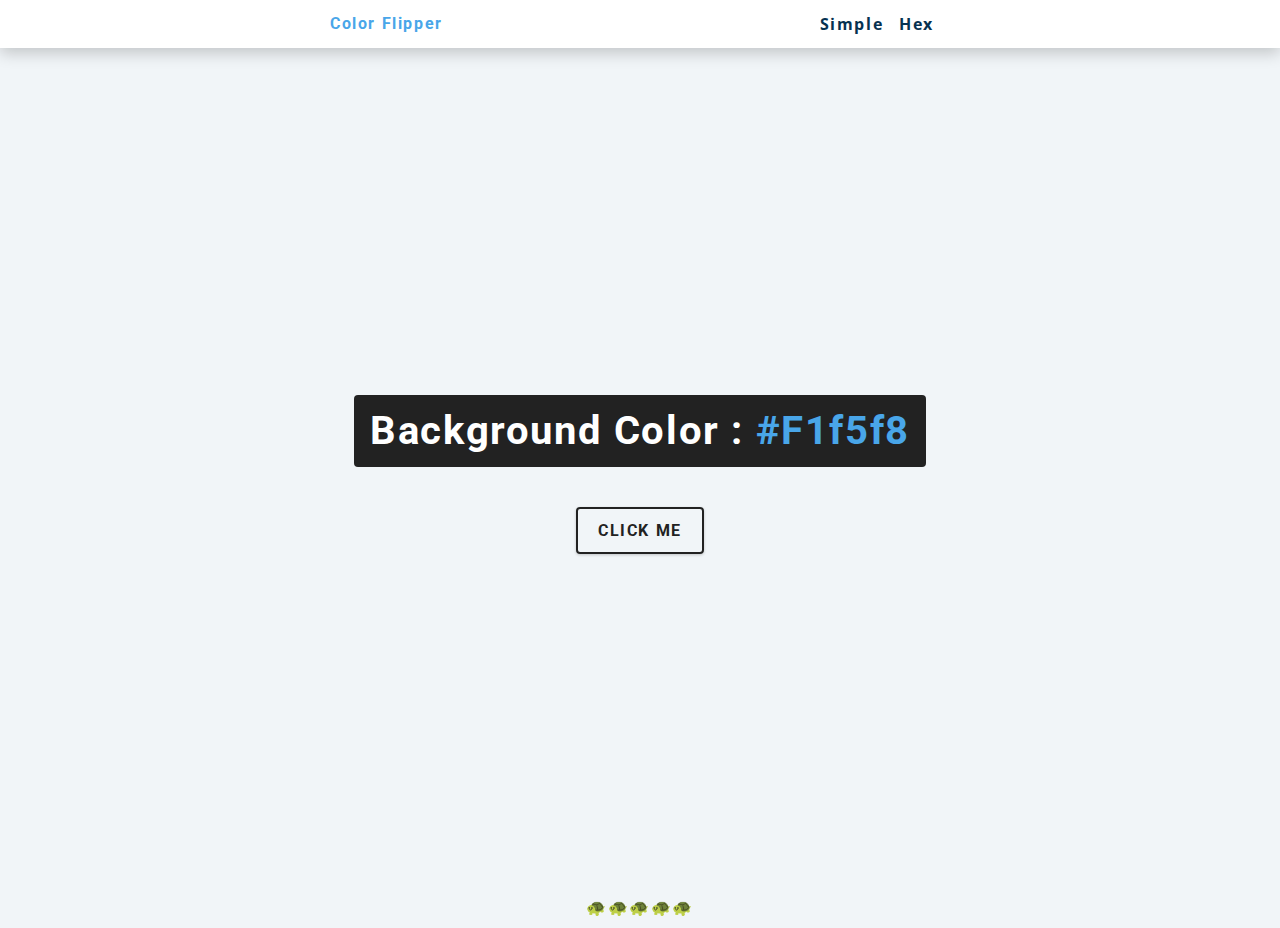
==== hex.html @ bb6d04ae "Add files via upload" ====
<!DOCTYPE html>
<html lang="en">
  <head>
    <meta charset="UTF-8" />
    <meta name="viewport" content="width=device-width, initial-scale=1.0" />
    <title>Color Flipper || Hex</title>

    <!-- styles -->
    <link rel="stylesheet" href="styles.css" />
  </head>

  <body>
    <nav>
      <div class="nav-center">
        <h4>color flipper</h4>
        <ul class="nav-links">
          <li><a href="index.html">simple</a></li>
          <li><a href="hex.html">hex</a></li>
        </ul>
      </div>
    </nav>
    <main>
      <div class="container">
        <h2>background color : <span class="color">#f1f5f8</span></h2>
        <button class="btn btn-hero" id="btn">click me</button>
      </div>
    </main>
    <footer style="text-align: center;"><h4>🐢🐢🐢🐢🐢</h4></footer>
    <!-- javascript -->
    <script src="hex.js"></script>
  </body>
</html>
---- styles.css ----
/*
=============== 
Fonts
===============
*/
@import url("https://fonts.googleapis.com/css?family=Open+Sans|Roboto:400,700&display=swap");

/*
=============== 
Variables
===============
*/

:root {
  /* dark shades of primary color*/
  --clr-primary-1: hsl(205, 86%, 17%);
  --clr-primary-2: hsl(205, 77%, 27%);
  --clr-primary-3: hsl(205, 72%, 37%);
  --clr-primary-4: hsl(205, 63%, 48%);
  /* primary/main color */
  --clr-primary-5: hsl(205, 78%, 60%);
  /* lighter shades of primary color */
  --clr-primary-6: hsl(205, 89%, 70%);
  --clr-primary-7: hsl(205, 90%, 76%);
  --clr-primary-8: hsl(205, 86%, 81%);
  --clr-primary-9: hsl(205, 90%, 88%);
  --clr-primary-10: hsl(205, 100%, 96%);
  /* darkest grey - used for headings */
  --clr-grey-1: hsl(209, 61%, 16%);
  --clr-grey-2: hsl(211, 39%, 23%);
  --clr-grey-3: hsl(209, 34%, 30%);
  --clr-grey-4: hsl(209, 28%, 39%);
  /* grey used for paragraphs */
  --clr-grey-5: hsl(210, 22%, 49%);
  --clr-grey-6: hsl(209, 23%, 60%);
  --clr-grey-7: hsl(211, 27%, 70%);
  --clr-grey-8: hsl(210, 31%, 80%);
  --clr-grey-9: hsl(212, 33%, 89%);
  --clr-grey-10: hsl(210, 36%, 96%);
  --clr-white: #fff;
  --clr-red-dark: hsl(360, 67%, 44%);
  --clr-red-light: hsl(360, 71%, 66%);
  --clr-green-dark: hsl(125, 67%, 44%);
  --clr-green-light: hsl(125, 71%, 66%);
  --clr-black: #222;
  --ff-primary: "Roboto", sans-serif;
  --ff-secondary: "Open Sans", sans-serif;
  --transition: all 0.3s linear;
  --spacing: 0.1rem;
  --radius: 0.25rem;
  --light-shadow: 0 5px 15px rgba(0, 0, 0, 0.1);
  --dark-shadow: 0 5px 15px rgba(0, 0, 0, 0.2);
  --max-width: 1170px;
  --fixed-width: 620px;
}
/*
=============== 
Global Styles
===============
*/

*,
::after,
::before {
  margin: 0;
  padding: 0;
  box-sizing: border-box;
}
body {
  font-family: var(--ff-secondary);
  background: var(--clr-grey-10);
  color: var(--clr-grey-1);
  line-height: 1.5;
  font-size: 0.875rem;
}
ul {
  list-style-type: none;
}
a {
  text-decoration: none;
}
h1,
h2,
h3,
h4 {
  letter-spacing: var(--spacing);
  text-transform: capitalize;
  line-height: 1.25;
  margin-bottom: 0.75rem;
  font-family: var(--ff-primary);
}
h1 {
  font-size: 3rem;
}
h2 {
  font-size: 2rem;
}
h3 {
  font-size: 1.25rem;
}
h4 {
  font-size: 0.875rem;
}
p {
  margin-bottom: 1.25rem;
  color: var(--clr-grey-5);
}
@media screen and (min-width: 800px) {
  h1 {
    font-size: 4rem;
  }
  h2 {
    font-size: 2.5rem;
  }
  h3 {
    font-size: 1.75rem;
  }
  h4 {
    font-size: 1rem;
  }
  body {
    font-size: 1rem;
  }
  h1,
  h2,
  h3,
  h4 {
    line-height: 1;
  }
}
/*  global classes */

/* section */
.section {
  padding: 5rem 0;
}

.section-center {
  width: 90vw;
  margin: 0 auto;
  max-width: 1170px;
}
@media screen and (min-width: 992px) {
  .section-center {
    width: 95vw;
  }
}
main {
  min-height: 100vh;
  display: grid;
  place-items: center;
}

/*
=============== 
Nav
===============
*/
nav {
  background: var(--clr-white);
  height: 3rem;
  display: grid;
  align-items: center;
  box-shadow: var(--dark-shadow);
}
.nav-center {
  width: 90vw;
  max-width: var(--fixed-width);
  margin: 0 auto;
  display: flex;
  align-items: center;
  justify-content: space-between;
}
.nav-center h4 {
  margin-bottom: 0;
  color: var(--clr-primary-5);
}
.nav-links {
  display: flex;
}
nav a {
  text-transform: capitalize;
  font-weight: 700;
  font-size: 1rem;
  color: var(--clr-primary-1);
  letter-spacing: var(--spacing);
  margin-right: 1rem;
}
nav a:hover {
  color: var(--clr-primary-5);
}
/*
=============== 
Container
===============
*/
main {
  min-height: calc(100vh - 3rem);
  display: grid;
  place-items: center;
}
.container {
  text-align: center;
}
.container h2 {
  background: var(--clr-black);
  color: var(--clr-white);
  padding: 1rem;
  border-radius: var(--radius);
  margin-bottom: 2.5rem;
}
.color {
  color: var(--clr-primary-5);
}
.btn-hero {
  font-family: var(--ff-primary);
  text-transform: uppercase;
  background: transparent;
  color: var(--clr-black);
  letter-spacing: var(--spacing);
  display: inline-block;
  font-weight: 700;
  transition: var(--transition);
  border: 2px solid var(--clr-black);
  cursor: pointer;
  box-shadow: 0 1px 3px rgba(0, 0, 0, 0.2);
  border-radius: var(--radius);
  font-size: 1rem;
  padding: 0.75rem 1.25rem;
}
.btn-hero:hover {
  color: var(--clr-white);
  background: var(--clr-black);
}
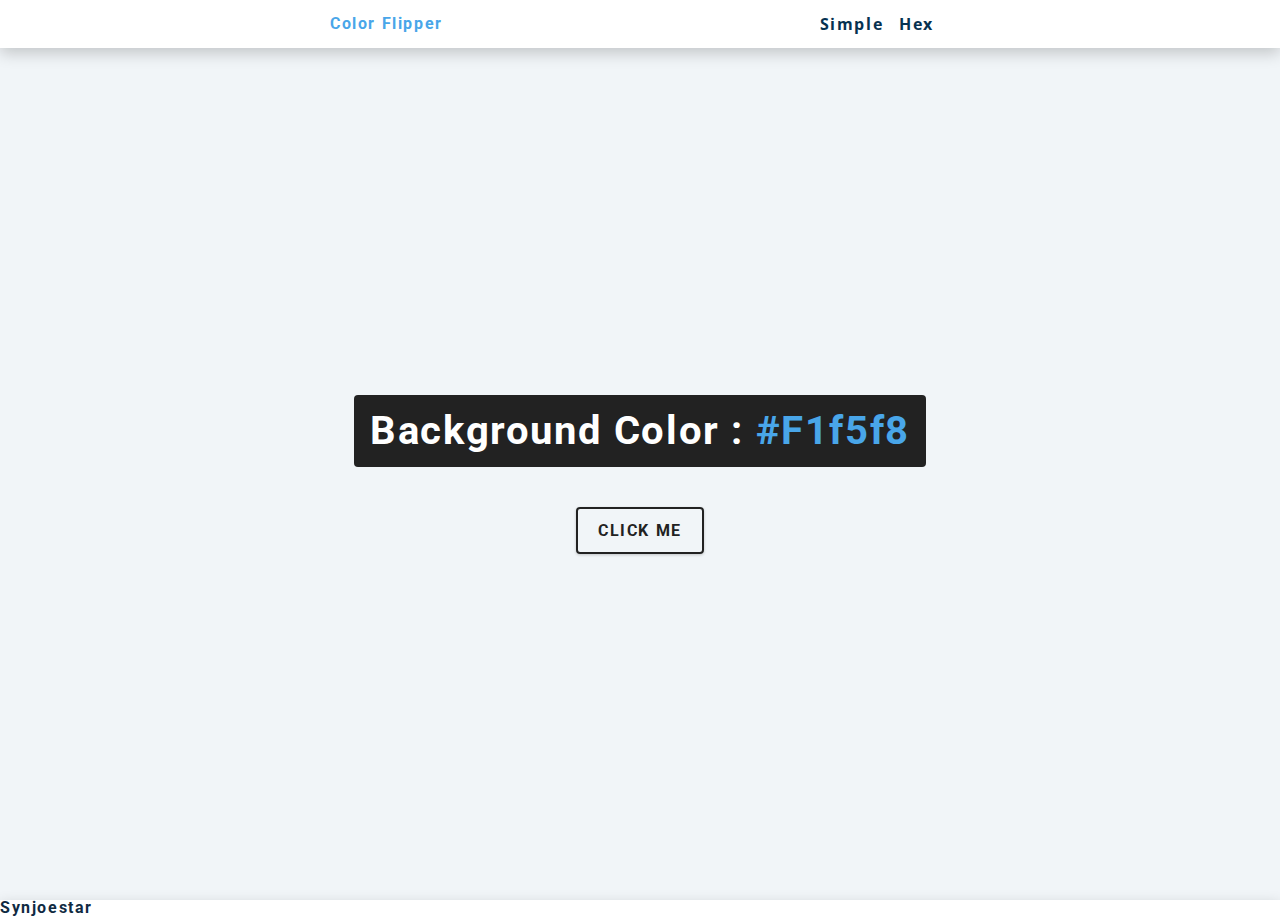
==== commit 2e349fc8: "Update hex.html" ====
--- a/hex.html
+++ b/hex.html
@@ -25,7 +25,7 @@
         <button class="btn btn-hero" id="btn">click me</button>
       </div>
     </main>
-    <footer style="text-align: center;"><h4>🐢🐢🐢🐢🐢</h4></footer>
+    <footer><h4>Synjoestar</h4></footer>
     <!-- javascript -->
     <script src="hex.js"></script>
   </body>
--- a/styles.css
+++ b/styles.css
@@ -232,3 +232,11 @@
   color: var(--clr-white);
   background: var(--clr-black);
 }
+
+footer {
+  background: var(--clr-white);
+  height: 1.5rem;
+  display: grid;
+  align-items: center;
+  box-shadow: var(--dark-shadow);
+}
